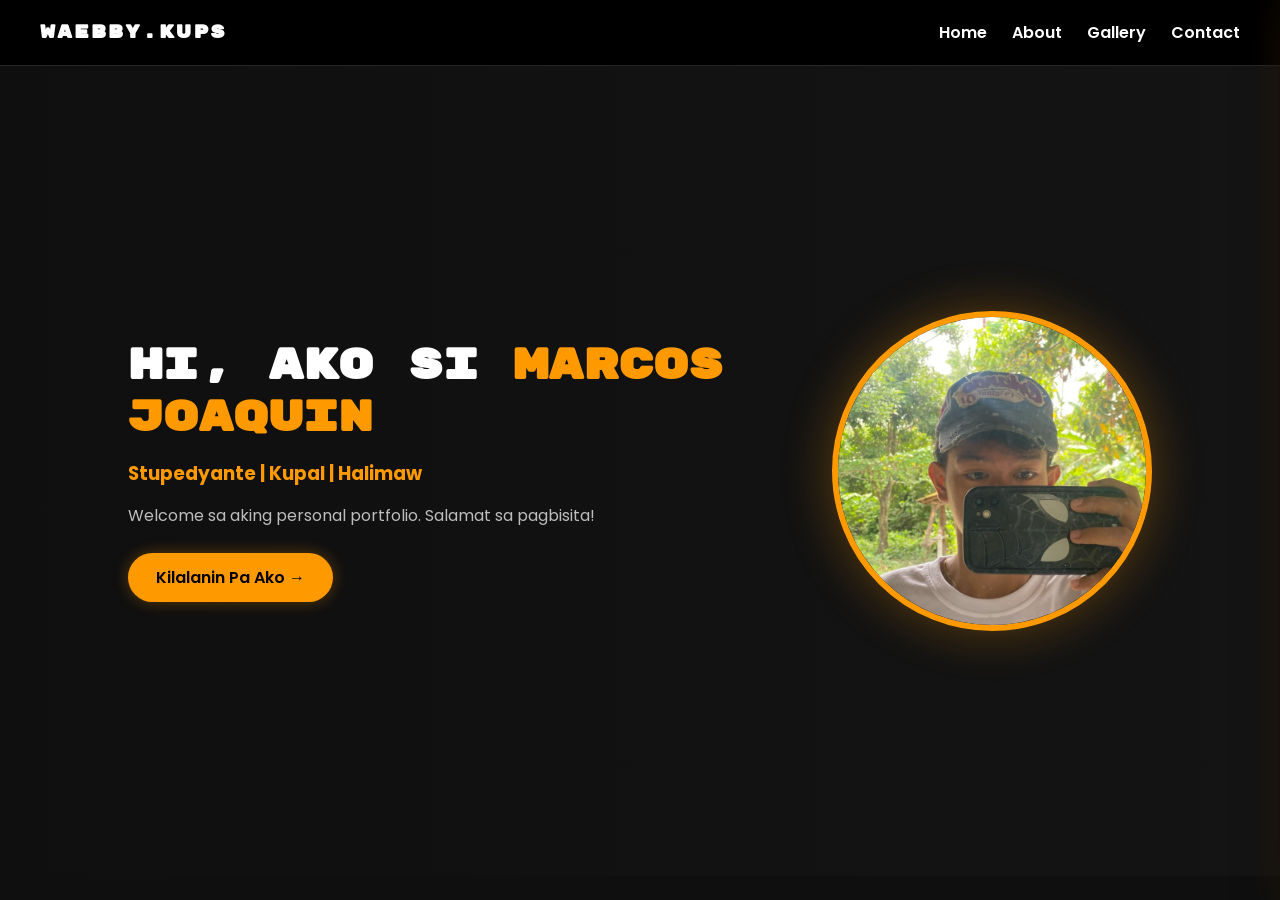
==== index.html @ 41de100c "update" ====
<!DOCTYPE html>
<html lang="en">
<head>
<meta charset="UTF-8">
<meta name="viewport" content="width=device-width, initial-scale=1.0">
<title>Waebby | Portfolio</title>
<link rel="stylesheet" href="style.css">
</head>

<body>

<nav>
    <h1>Waebby.kups</h1>
    <ul>
        <li><a href="index.html">Home</a></li>
        <li><a href="about.html">About</a></li>
        <li><a href="gallery.html">Gallery</a></li>
        <li><a href="#" id="openContact">Contact</a></li>
    </ul>
</nav>

<section class="hero-section">
    <div class="hero-left">
        <h2>Hi, Ako si <span>Marcos Joaquin</span></h2>
        <h3>Stupedyante | Kupal | Halimaw</h3>
        <p>
            Welcome sa aking personal portfolio. Salamat sa pagbisita!
        </p>

        <a href="about.html" class="hero-btn">
            Kilalanin Pa Ako →
        </a>
    </div>

    <div class="hero-right">
        <img src="waebb.jpeg" alt="My Photo">
    </div>
</section>

<!-- SIDE CONTACT PANEL -->
<div class="contact-panel" id="contactPanel">
    <span class="close-btn" id="closeContact">&times;</span>
    <h2>Contact Me</h2>

    <form action="mailto:villarealmarcosjoaquin44@gmail.com" method="POST" enctype="text/plain">
        <input type="text" name="name" placeholder="Your Name" required>
        <input type="email" name="email" placeholder="Your Email" required>
        <textarea name="message" rows="4" placeholder="Your Message" required></textarea>
        <button type="submit">Send Message</button>
    </form>

    <div class="social-logos">
        <img src="images/facebook.png" alt="Facebook">
        <img src="images/instagram.png" alt="Instagram">
        <img src="download.png" alt="Tiktok">
    </div>
</div>

<script src="script.js"></script>
</body>
</html>
---- style.css ----
@import url('https://fonts.googleapis.com/css2?family=Rubik+Mono+One&family=Poppins:wght@300;400;600;700&display=swap');

/* ================= ROOT ================= */
:root{
    --bg:#0f0f0f;
    --card:#181818;
    --accent:#ff9900;
    --accent-strong:#ff6a00;
    --accent-soft:#ff990020;
    --accent-glow:#ff990050;
    --text-light:#bdbdbd;
    --border:#262626;
}

/* ================= RESET ================= */
*{
    margin:0;
    padding:0;
    box-sizing:border-box;
}

body{
    font-family:'Poppins', sans-serif;
    background:var(--bg);
    color:#fff;
    overflow-x:hidden;
}

/* ================= NAVIGATION ================= */
nav{
    position:sticky;
    top:0;
    z-index:1000;
    background:#000;
    border-bottom:1px solid var(--border);
    padding:20px 40px;
    display:flex;
    justify-content:space-between;
    align-items:center;
}

nav h1{
    font-family:'Rubik Mono One', sans-serif;
    font-size:1.1rem;
    letter-spacing:2px;
}

nav ul{
    display:flex;
    gap:25px;
    list-style:none;
}

nav a{
    text-decoration:none;
    color:#fff;
    font-weight:600;
    position:relative;
    transition:.3s;
}

nav a:hover{
    color:var(--accent);
}

nav a::after{
    content:"";
    position:absolute;
    left:0;
    bottom:-6px;
    width:0%;
    height:3px;
    background:var(--accent);
    transition:.3s;
}

nav a:hover::after{
    width:100%;
}

/* ================= HERO SECTION ================= */
.hero-section{
    min-height:90vh;
    display:flex;
    align-items:center;
    justify-content:space-between;
    padding:80px 10%;
    gap:50px;
    background:linear-gradient(to right,#0f0f0f,#141414);
}

.hero-left h2{
    font-size:2.6rem;
    font-family:'Rubik Mono One', sans-serif;
}

.hero-left h2 span{
    color:var(--accent);
}

.hero-left h3{
    color:var(--accent);
    margin:15px 0;
}

.hero-left p{
    max-width:500px;
    color:var(--text-light);
    margin-bottom:25px;
}

.hero-btn{
    display:inline-block;
    padding:12px 28px;
    background:var(--accent);
    color:#000;
    border-radius:40px;
    font-weight:600;
    text-decoration:none;
    transition:.3s;
    box-shadow:0 0 15px var(--accent-glow);
}

.hero-btn:hover{
    transform:translateY(-3px);
    box-shadow:0 0 25px var(--accent-glow);
}

/* HERO IMAGE CIRCLE */
.hero-right{
    display:flex;
    justify-content:center;
}

.hero-right img{
    width:320px;
    height:320px;
    border-radius:50%;
    object-fit:cover;
    border:6px solid var(--accent);
    box-shadow:0 0 50px var(--accent-glow);
    transition:.4s;
}

.hero-right img:hover{
    transform:scale(1.05);
}

/* ================= GALLERY ================= */
.gallery-grid{
    display:grid;
    grid-template-columns:repeat(auto-fit,minmax(220px,1fr));
    gap:25px;
    padding:60px 10%;
}

.gallery-card{
    overflow:hidden;
    border-radius:15px;
    background:#000;
    aspect-ratio:1/1;
    border:1px solid var(--border);
    transition:.4s;
}

.gallery-card img{
    width:100%;
    height:100%;
    object-fit:cover;
    transition:.4s;
}

.gallery-card:hover{
    transform:translateY(-8px);
    border:1px solid var(--accent);
    box-shadow:0 15px 40px var(--accent-glow);
}

.gallery-card:hover img{
    transform:scale(1.08);
}

/* ================= ABOUT SECTION ================= */
.about-section{
    display:flex;
    align-items:center;
    gap:60px;
    padding:100px 10%;
}

.about-left{
    display:flex;
    justify-content:center;
}

.about-photo{
    width:300px;
    height:300px;
    border-radius:50%;
    object-fit:cover;
    border:6px solid var(--accent);
    box-shadow:0 0 40px var(--accent-glow);
    transition:.4s;
}

.about-photo:hover{
    transform:scale(1.05);
}

.about-right h2{
    font-family:'Rubik Mono One', sans-serif;
    font-size:2rem;
    margin-bottom:20px;
}

.about-right p{
    color:var(--text-light);
    line-height:1.6;
    margin-bottom:30px;
}

.about-cards{
    display:grid;
    grid-template-columns:repeat(auto-fit,minmax(200px,1fr));
    gap:20px;
}

.about-card{
    background:#141414;
    padding:20px;
    border-radius:15px;
    border:1px solid var(--border);
    transition:.4s;
}

.about-card:hover{
    transform:translateY(-6px);
    border:1px solid var(--accent);
    box-shadow:0 10px 30px var(--accent-glow);
}

.about-card h3{
    color:var(--accent);
}

/* ================= CONTACT PANEL ================= */
.contact-panel{
    position:fixed;
    top:0;
    right:-400px;
    width:380px;
    height:100vh;
    backdrop-filter:blur(20px);
    background:rgba(0,0,0,0.92);
    padding:40px 25px;
    box-shadow:-10px 0 40px #000, 0 0 50px var(--accent-glow);
    transition:0.5s ease;
    z-index:2000;
    overflow-y:auto;
    border-left:3px solid var(--accent);
}

.contact-panel.active{
    right:0;
    animation:slideIn 0.5s ease forwards;
}

@keyframes slideIn {
    from { right:-400px; opacity:0; }
    to { right:0; opacity:1; }
}

.close-btn{
    font-size:28px;
    cursor:pointer;
    float:right;
}

/* FORM ELEMENTS */
.contact-panel form input,
.contact-panel form textarea{
    width:100%;
    padding:12px;
    margin:10px 0;
    background:#1a1a1a;
    border:1px solid #333;
    border-radius:8px;
    color:#fff;
}

.contact-panel form button{
    width:100%;
    padding:12px;
    background:var(--accent);
    border:none;
    border-radius:30px;
    font-weight:600;
    cursor:pointer;
    transition:.3s;
}

.contact-panel form button:hover{
    box-shadow:0 0 20px var(--accent-glow);
}

/* SOCIAL ICONS */
.social-logos{
    display:flex;
    justify-content:space-around;
    margin-top:30px;
}

.social-logos img{
    width:55px;
    height:55px;
    border-radius:50%;
    padding:10px;
    background:#111;
    border:2px solid var(--border);
    transition:.3s;
}

.social-logos img:hover{
    border:2px solid var(--accent);
    box-shadow:0 0 25px var(--accent-glow);
    transform:scale(1.1);
}

/* ================= RESPONSIVE ================= */
@media(max-width:768px){

    nav{
        flex-direction:column;
        gap:15px;
        text-align:center;
    }

    .hero-section{
        flex-direction:column;
        text-align:center;
    }

    .hero-right img{
        width:240px;
        height:240px;
        margin-top:30px;
    }

    .about-section{
        flex-direction:column;
        text-align:center;
    }

    .contact-panel{
        width:100%;
    }
}
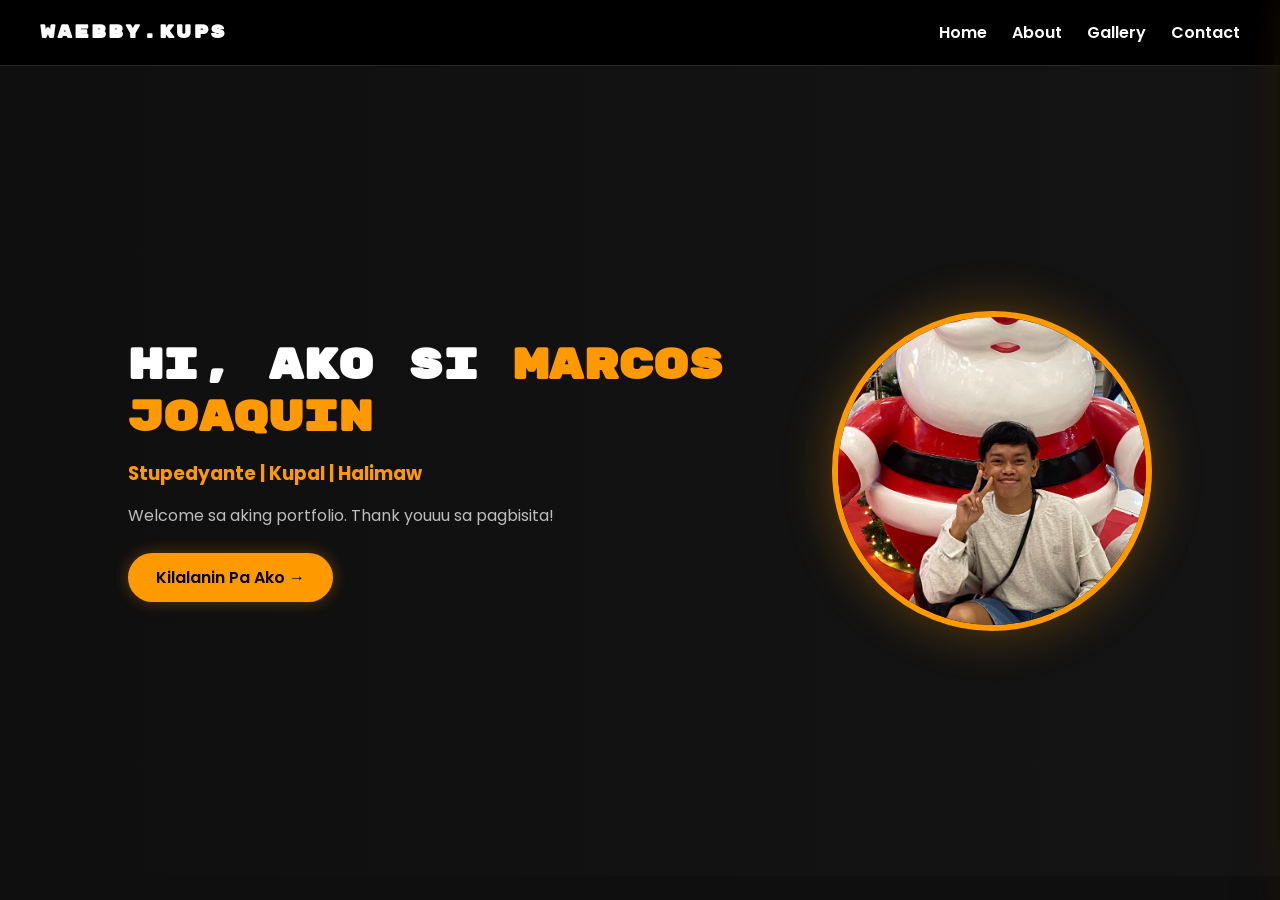
==== commit 60f344ba: "update" ====
--- a/index.html
+++ b/index.html
@@ -9,10 +9,10 @@
 
 <body>
 
-<nav>
-    <h1>Waebby.kups</h1>
-    <ul>
-        <li><a href="index.html">Home</a></li>
+<nav class="navbar">
+    <div class="logo"><h1>Waebby.kups</h1></div>
+    <ul class="nav-links">
+        <li><a href="index.html" class="active">Home</a></li>
         <li><a href="about.html">About</a></li>
         <li><a href="gallery.html">Gallery</a></li>
         <li><a href="#" id="openContact">Contact</a></li>
@@ -24,7 +24,7 @@
         <h2>Hi, Ako si <span>Marcos Joaquin</span></h2>
         <h3>Stupedyante | Kupal | Halimaw</h3>
         <p>
-            Welcome sa aking personal portfolio. Salamat sa pagbisita!
+            Welcome sa aking  portfolio. Thank youuu sa pagbisita!
         </p>
 
         <a href="about.html" class="hero-btn">
@@ -33,7 +33,7 @@
     </div>
 
     <div class="hero-right">
-        <img src="waebb.jpeg" alt="My Photo">
+        <img src="Picture/wakiii.jpeg" alt="My Photo">
     </div>
 </section>
 
@@ -41,18 +41,27 @@
 <div class="contact-panel" id="contactPanel">
     <span class="close-btn" id="closeContact">&times;</span>
     <h2>Contact Me</h2>
-
+    
     <form action="mailto:villarealmarcosjoaquin44@gmail.com" method="POST" enctype="text/plain">
         <input type="text" name="name" placeholder="Your Name" required>
         <input type="email" name="email" placeholder="Your Email" required>
         <textarea name="message" rows="4" placeholder="Your Message" required></textarea>
         <button type="submit">Send Message</button>
     </form>
+    
+    <!-- CLICKABLE SOCIAL ICONS -->
+    <div class="social-logos">
+        <a href="https://www.facebook.com/share/1G99g8gYko/" target="_blank">
+            <img src="images/facebook.png" alt="Facebook">
+        </a>
 
-    <div class="social-logos">
-        <img src="images/facebook.png" alt="Facebook">
-        <img src="images/instagram.png" alt="Instagram">
-        <img src="download.png" alt="Tiktok">
+        <a href="https://www.instagram.com/waebyy_?igsh=Nzlna2FjYmRxcHVk" target="_blank">
+            <img src="images/instagram.png" alt="Instagram">
+        </a>
+
+        <a href="https://www.tiktok.com/@tfwhoiswaeb?_r=1&_t=ZS-94KQciqYNUu" target="_blank">
+            <img src="images/tiktok.png" alt="TikTok">
+        </a>
     </div>
 </div>
 
--- a/style.css
+++ b/style.css
@@ -355,3 +355,101 @@
         width:100%;
     }
 }
+
+/* ====== GALLERY DESIGN ====== */
+
+.gallery-section{
+    padding:100px 10%;
+}
+
+.gallery-title{
+    text-align:center;
+    font-size:2.2rem;
+    margin-bottom:60px;
+}
+
+.gallery-grid{
+    display:grid;
+    grid-template-columns:repeat(auto-fit, minmax(250px,1fr));
+    gap:30px;
+}
+
+.gallery-card{
+    position:relative;
+    overflow:hidden;
+    border-radius:18px;
+    aspect-ratio:1/1;
+    cursor:pointer;
+    border:1px solid #262626;
+    transition:0.4s ease;
+}
+
+.gallery-card img{
+    width:100%;
+    height:100%;
+    object-fit:cover;
+    transition:0.5s ease;
+}
+
+.gallery-card:hover img{
+    transform:scale(1.1) rotate(2deg);
+}
+
+.gallery-card:hover{
+    box-shadow:0 20px 40px rgba(255,153,0,0.25);
+    border:1px solid #ff9900;
+}
+
+.gallery-overlay{
+    position:absolute;
+    bottom:0;
+    left:0;
+    width:100%;
+    padding:20px;
+    background:linear-gradient(to top, rgba(0,0,0,0.85), transparent);
+    transform:translateY(100%);
+    transition:0.4s ease;
+}
+
+.gallery-card:hover .gallery-overlay{
+    transform:translateY(0);
+}
+
+.gallery-overlay h3{
+    color:#ff9900;
+}
+
+.gallery-overlay p{
+    color:#ccc;
+    font-size:0.9rem;
+}
+
+/* LIGHTBOX */
+.lightbox{
+    position:fixed;
+    inset:0;
+    background:rgba(0,0,0,0.9);
+    display:none;
+    justify-content:center;
+    align-items:center;
+    z-index:3000;
+}
+
+.lightbox.active{
+    display:flex;
+}
+
+.lightbox-img{
+    max-width:90%;
+    max-height:80%;
+    border-radius:12px;
+}
+
+.lightbox .close{
+    position:absolute;
+    top:30px;
+    right:40px;
+    font-size:35px;
+    color:#fff;
+    cursor:pointer;
+}
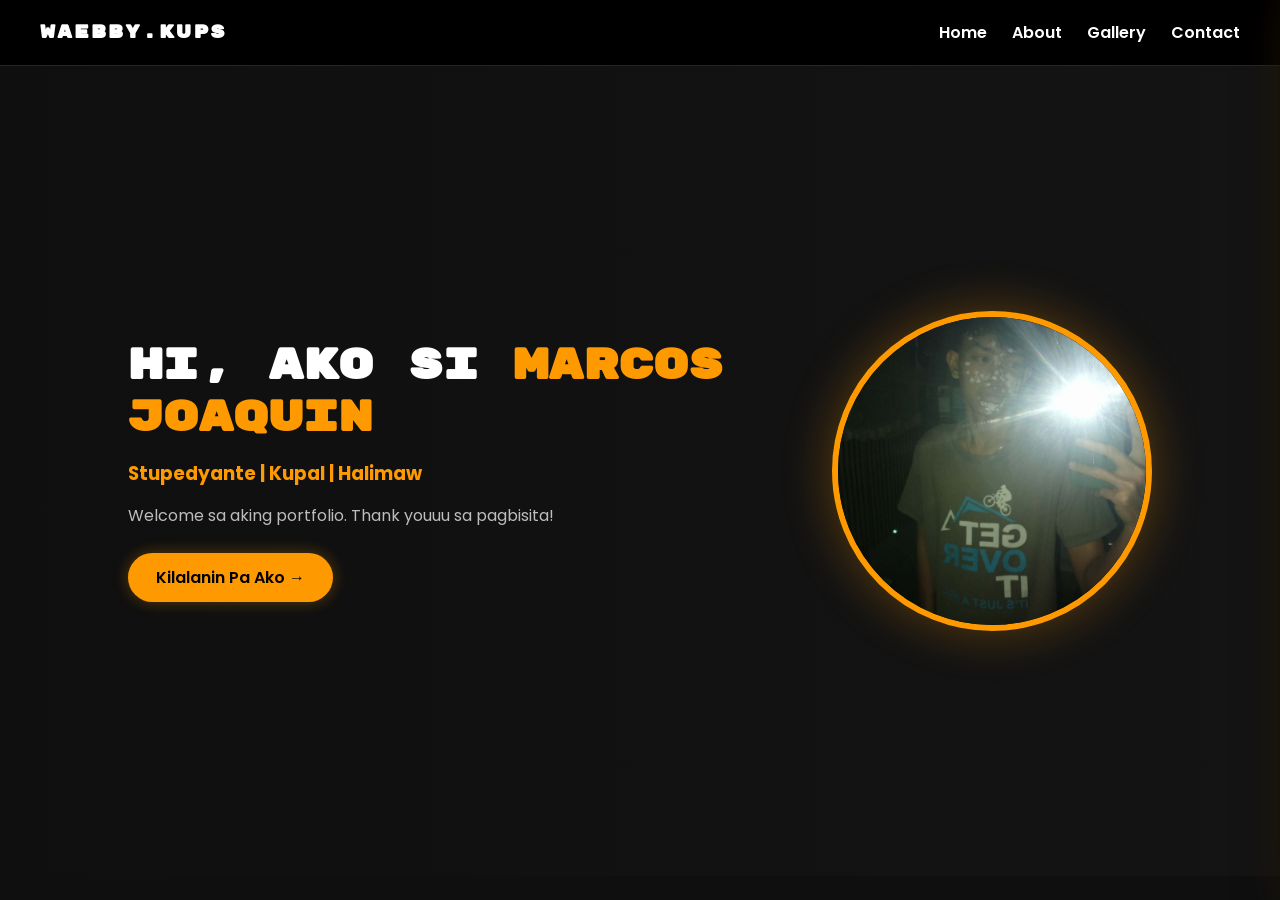
==== commit 1fde935c: "update" ====
--- a/index.html
+++ b/index.html
@@ -33,7 +33,7 @@
     </div>
 
     <div class="hero-right">
-        <img src="Picture/wakiii.jpeg" alt="My Photo">
+        <img src="Picture/miwor.jpeg" alt="My Photo">
     </div>
 </section>
 
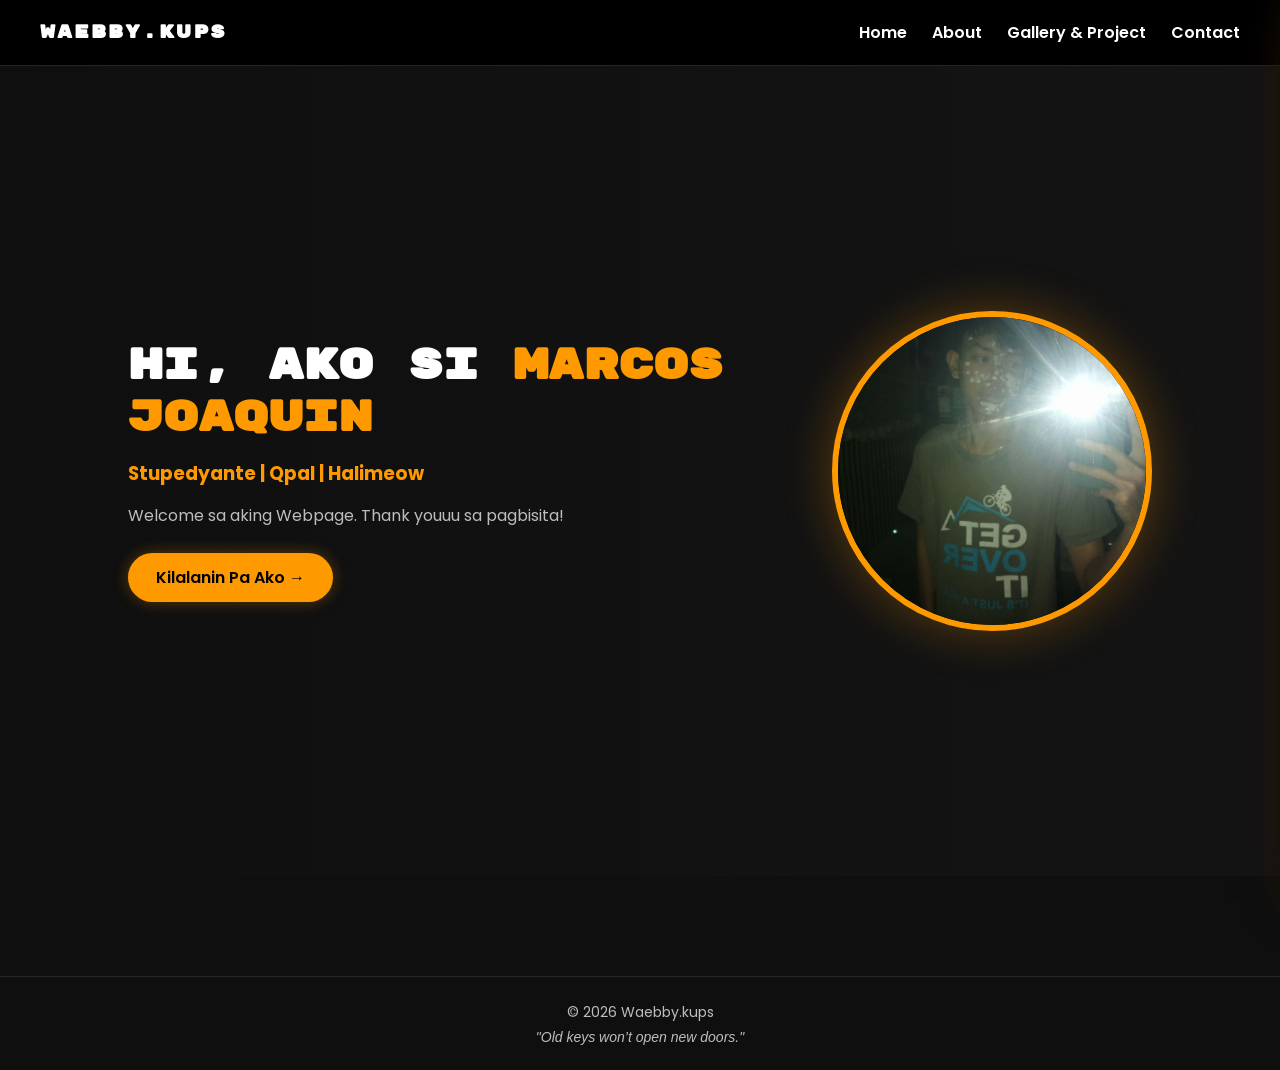
==== commit df333d37: "update" ====
--- a/index.html
+++ b/index.html
@@ -14,7 +14,7 @@
     <ul class="nav-links">
         <li><a href="index.html" class="active">Home</a></li>
         <li><a href="about.html">About</a></li>
-        <li><a href="gallery.html">Gallery</a></li>
+        <li><a href="gallery.html">Gallery & Project</a></li>
         <li><a href="#" id="openContact">Contact</a></li>
     </ul>
 </nav>
@@ -22,9 +22,9 @@
 <section class="hero-section">
     <div class="hero-left">
         <h2>Hi, Ako si <span>Marcos Joaquin</span></h2>
-        <h3>Stupedyante | Kupal | Halimaw</h3>
+        <h3>Stupedyante | Qpal | Halimeow</h3>
         <p>
-            Welcome sa aking  portfolio. Thank youuu sa pagbisita!
+            Welcome sa aking  Webpage. Thank youuu sa pagbisita!
         </p>
 
         <a href="about.html" class="hero-btn">
@@ -33,11 +33,11 @@
     </div>
 
     <div class="hero-right">
-        <img src="Picture/miwor.jpeg" alt="My Photo">
+        <img src="Picture/mirawr.jpeg" alt="My Photo">
     </div>
 </section>
 
-<!-- SIDE CONTACT PANEL -->
+<!-- CONTACT PANEL -->
 <div class="contact-panel" id="contactPanel">
     <span class="close-btn" id="closeContact">&times;</span>
     <h2>Contact Me</h2>
@@ -49,22 +49,29 @@
         <button type="submit">Send Message</button>
     </form>
     
-    <!-- CLICKABLE SOCIAL ICONS -->
+    <!-- SOCIAL ICONS -->
     <div class="social-logos">
         <a href="https://www.facebook.com/share/1G99g8gYko/" target="_blank">
-            <img src="images/facebook.png" alt="Facebook">
+            <img src="Picture/fb.png" alt="Facebook">
         </a>
 
         <a href="https://www.instagram.com/waebyy_?igsh=Nzlna2FjYmRxcHVk" target="_blank">
-            <img src="images/instagram.png" alt="Instagram">
+            <img src="Picture/ig.jpeg" alt="Instagram">
         </a>
 
         <a href="https://www.tiktok.com/@tfwhoiswaeb?_r=1&_t=ZS-94KQciqYNUu" target="_blank">
-            <img src="images/tiktok.png" alt="TikTok">
+            <img src="/Picture/tiktok.png" alt="TikTok">
         </a>
     </div>
 </div>
 
+<footer class="footer">
+<div class="footer-container">
+<p>© 2026 Waebby.kups</p>
+<p class="footer-quote">"Old keys won’t open new doors."</p>
+</div>
+</footer>
+
 <script src="script.js"></script>
 </body>
 </html>
--- a/style.css
+++ b/style.css
@@ -1,6 +1,6 @@
 @import url('https://fonts.googleapis.com/css2?family=Rubik+Mono+One&family=Poppins:wght@300;400;600;700&display=swap');
 
-/* ================= ROOT ================= */
+/* ROOT */
 :root{
     --bg:#0f0f0f;
     --card:#181818;
@@ -12,7 +12,7 @@
     --border:#262626;
 }
 
-/* ================= RESET ================= */
+/* RESET */
 *{
     margin:0;
     padding:0;
@@ -26,7 +26,7 @@
     overflow-x:hidden;
 }
 
-/* ================= NAVIGATION ================= */
+/* NAVIGATION */
 nav{
     position:sticky;
     top:0;
@@ -78,7 +78,7 @@
     width:100%;
 }
 
-/* ================= HERO SECTION ================= */
+/* HERO SECTION */
 .hero-section{
     min-height:90vh;
     display:flex;
@@ -146,7 +146,7 @@
     transform:scale(1.05);
 }
 
-/* ================= GALLERY ================= */
+/* GALLERY */
 .gallery-grid{
     display:grid;
     grid-template-columns:repeat(auto-fit,minmax(220px,1fr));
@@ -180,7 +180,7 @@
     transform:scale(1.08);
 }
 
-/* ================= ABOUT SECTION ================= */
+/* ABOUT SECTION */
 .about-section{
     display:flex;
     align-items:center;
@@ -243,7 +243,7 @@
     color:var(--accent);
 }
 
-/* ================= CONTACT PANEL ================= */
+/* CONTACT PANEL */
 .contact-panel{
     position:fixed;
     top:0;
@@ -326,7 +326,7 @@
     transform:scale(1.1);
 }
 
-/* ================= RESPONSIVE ================= */
+/* RESPONSIVE  */
 @media(max-width:768px){
 
     nav{
@@ -356,13 +356,16 @@
     }
 }
 
-/* ====== GALLERY DESIGN ====== */
+/*GALLERY DESIGN */
 
 .gallery-section{
     padding:100px 10%;
 }
 
 .gallery-title{
+    font-family:'Rubik Mono One', sans-serif;
+    font-size:2rem;
+    margin-bottom:20px;
     text-align:center;
     font-size:2.2rem;
     margin-bottom:60px;
@@ -452,4 +455,64 @@
     font-size:35px;
     color:#fff;
     cursor:pointer;
+}
+.projects-section{
+padding:100px 10%;
+}
+
+.projects-title{
+text-align:center;
+font-size:2rem;
+margin-bottom:50px;
+color:var(--accent);
+}
+
+.projects-grid{
+display:grid;
+grid-template-columns:repeat(auto-fit,minmax(250px,1fr));
+gap:25px;
+}
+
+.project-card{
+background:#141414;
+padding:25px;
+border-radius:15px;
+border:1px solid var(--border);
+transition:.3s;
+}
+
+.project-card:hover{
+transform:translateY(-6px);
+border:1px solid var(--accent);
+box-shadow:0 10px 30px var(--accent-glow);
+}
+
+.project-card h3{
+color:var(--accent);
+margin-bottom:10px;
+}
+
+/* Footer */
+
+.footer {
+    margin-top: 100px;
+    border-top: 1px solid var(--border);
+    background: #0f0f0f;
+    padding: 25px 10%;
+}
+
+.footer-container {
+    text-align: center;
+}
+
+.footer p {
+    color: var(--text-light);
+    font-size: 14px;
+}
+
+.footer-quote {
+    margin-top: 6px;
+    font-size: 13px;
+    color: #777;
+    font-style: italic;
 }
